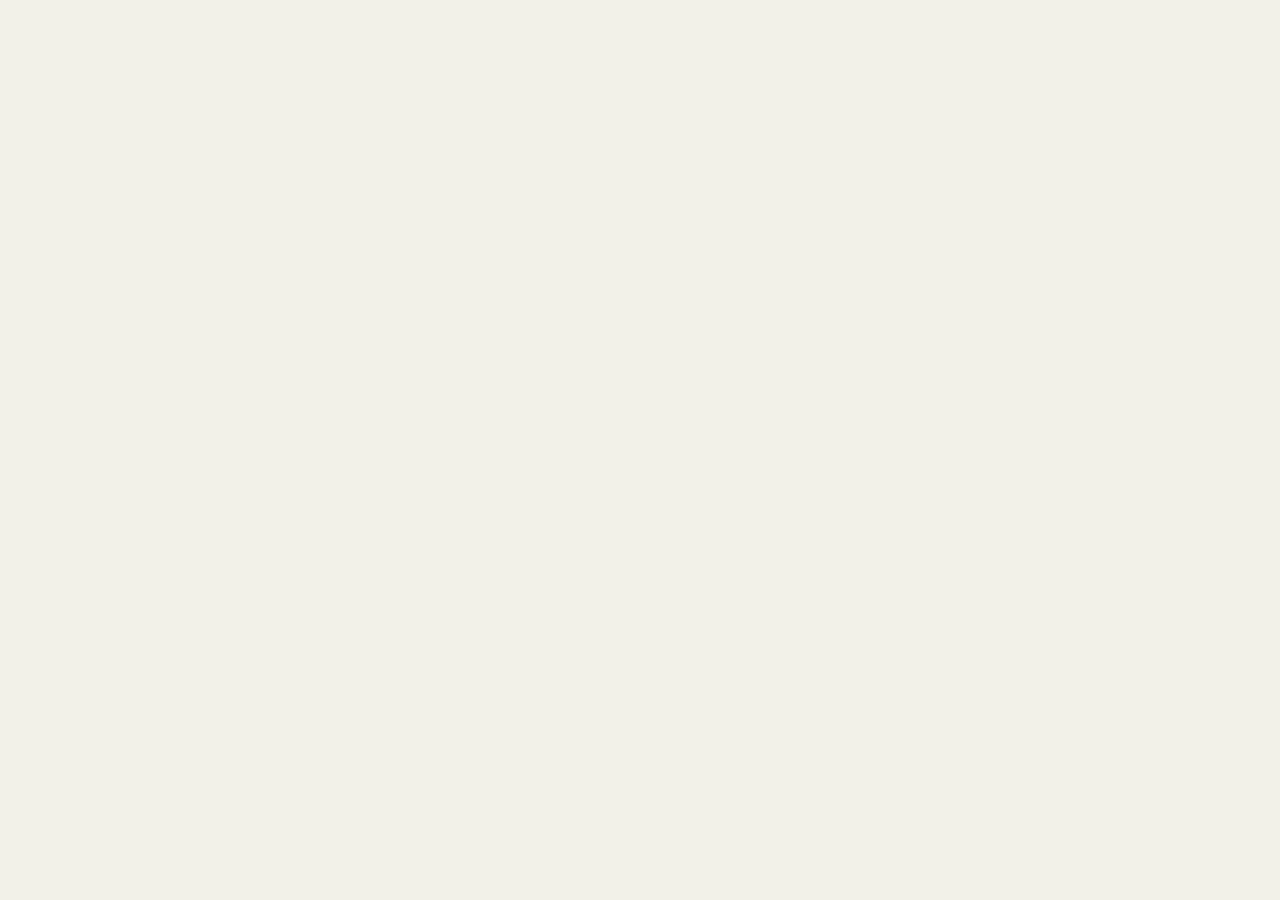
==== about.html @ 53e33f04 "Initial commit" ====
<!DOCTYPE html>
<html>
  <head>
    <meta charset="utf-8">
    <title>Bent Creek Ceramics - About</title>
    <link href="https://fonts.googleapis.com/css?family=Merriweather:300,300i,400,400i,700|Roboto:300,300i,400,400i" rel="stylesheet">
    <link rel="stylesheet" href="styles.css">
  </head>
  <body>

  </body>
</html>
---- styles.css ----
/*HOME*/

body {
  background: #F2F1E8;
  margin: 0 auto;
}

/*HEADER*/

header {
  display: flex;
  justify-content: flex-start;
  align-items: center;
  background: #FFFFFF;
}

#header-logo {
  background-image: url(images/bent-creek-logo.png);
  background-repeat: no-repeat;
  background-size: contain;
  width: 40px;
  height: 40px;
  margin: 10px;
}

nav {
  margin: 0 auto;
}

nav a {
  padding: 20px;

}

/*MAIN*/

main {

}




/*FOOTER*/












/*STLYING INFO*/

/*font-family: 'Merriweather', serif;
font-family: 'Roboto', sans-serif;*/
/*
Background: #F2F1E8
Text: #131511
Inline Link: #968772
Inline Link (Hover): #967343
Navigation Background: #FFFFFF
Navigation Text: #2B2F26
Navigation Text (Hover): #CD5D67
Navigation Text (Active) #968772
Button Background: #968772
Button Background (Hover): #967343
Button Text: #F2F1E8
Button Text (Hover): #FFFFFF
Input Border Bottom: #968772
Input Border Bottom (Focus): #967343*/
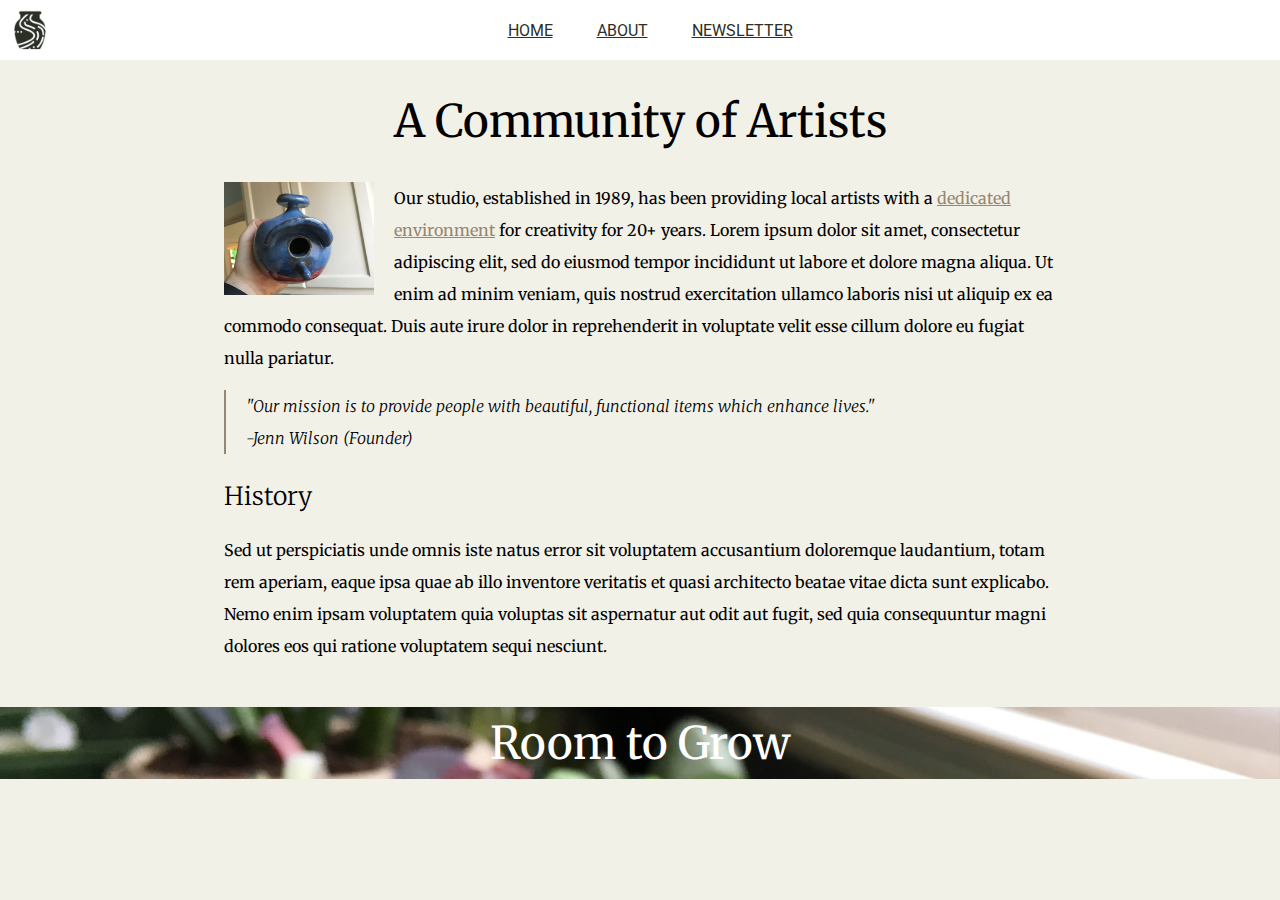
==== commit 14f362ca: "Home 90%. About 40%." ====
--- a/about.html
+++ b/about.html
@@ -4,9 +4,41 @@
     <meta charset="utf-8">
     <title>Bent Creek Ceramics - About</title>
     <link href="https://fonts.googleapis.com/css?family=Merriweather:300,300i,400,400i,700|Roboto:300,300i,400,400i" rel="stylesheet">
-    <link rel="stylesheet" href="styles.css">
+    <link rel="stylesheet" href="about.css">
   </head>
   <body>
+    <header id="header-primary">
+      <div id="header-logo"></div>
+      <nav>
+          <a href="index.html">HOME</a>
+          <a href="about.html">ABOUT</a>
+          <a href="newsletter.html">NEWSLETTER</a>
+      </nav>
+    </header>
 
+    <section id="content-top">
+      <p>A Community of Artists</p>
+      <img src="images/birdhouse.jpg" alt="birdhouse" width="150px">
+      <p>
+        Our studio, established in 1989, has been providing local artists with a <a href="#">dedicated environment</a> for creativity for 20+ years. Lorem ipsum dolor sit amet, consectetur adipiscing elit, sed do eiusmod tempor incididunt ut labore et dolore magna aliqua. Ut enim ad minim veniam, quis nostrud exercitation ullamco laboris nisi ut aliquip ex ea commodo consequat. Duis aute irure dolor in reprehenderit in voluptate velit esse cillum dolore eu fugiat nulla pariatur.
+      </p>
+      <blockquote cite="">
+        "Our mission is to provide people with beautiful, functional items which enhance lives."<br>
+        -Jenn Wilson (Founder)
+      </blockquote>
+      <p id="history">History</p>
+      <p>
+        Sed ut perspiciatis unde omnis iste natus error sit voluptatem accusantium doloremque laudantium, totam rem aperiam, eaque ipsa quae ab illo inventore veritatis et quasi architecto beatae vitae dicta sunt explicabo. Nemo enim ipsam voluptatem quia voluptas sit aspernatur aut odit aut fugit, sed quia consequuntur magni dolores eos qui ratione voluptatem sequi nesciunt.
+      </p>
+    </section>
+    <header id="header-secondary">
+      <p>Room to Grow</p>
+    </header>
+
+
+
+    <!-- <footer>
+      <p>Copyright 2017, Bent Creek Ceramics</p>
+    </footer> -->
   </body>
 </html>
--- a/about.css
+++ b/about.css
@@ -0,0 +1,123 @@
+/*HOME*/
+
+body {
+  background: #F2F1E8;
+  margin: 0 auto;
+  line-height: 2em;
+  font-family: 'Merriweather', serif;
+
+}
+
+/*HEADER*/
+
+#header-primary {
+  display: flex;
+  justify-content: flex-start;
+  align-items: center;
+  background: #FFFFFF;
+}
+
+#header-logo {
+  background-image: url(images/bent-creek-logo.png);
+  background-repeat: no-repeat;
+  background-size: contain;
+  width: 40px;
+  height: 40px;
+  margin: 10px;
+}
+
+nav {
+  margin: 0 auto;
+  padding-right: 40px;
+}
+
+nav a {
+  padding: 20px;
+  color: #2B2F26;
+  font-family: 'Roboto', sans-serif;
+
+}
+
+/*MAIN*/
+section a {
+  color: #968772;
+}
+section a:hover {
+  color: #967343;
+}
+#content-top {
+  margin: 0 auto;
+  max-width: 65%;
+}
+#content-top p:nth-of-type(1) {
+  font-size: 45px;
+  text-align: center;
+}
+#content-top img {
+  float: left;
+  margin: 0 20px 10px 0;
+}
+#history {
+  font-size: 25px;
+  line-height: 1em;
+  font-weight: 300;
+}
+#content-top blockquote {
+  border-left: 2px solid #968772;
+  padding-left: 20px;
+  margin-bottom: 30px;
+  margin-left: 0px;
+  font-style: italic;
+  font-weight: lighter;
+}
+
+#header-secondary {
+  background-image: url(images/background-3.jpg);
+  background-repeat: no-repeat;
+  background-size: cover;
+}
+
+#header-secondary p {
+  color: white;
+  font-size: 45px;
+  text-align: center;
+  padding: 20px;
+}
+
+
+
+
+/*FOOTER*/
+
+footer {
+  background-color: #2B2F26;
+}
+
+footer p {
+  padding: 20px;
+  color: #F2F1E8;
+  margin: 20px 0 0 0;
+
+}
+
+
+
+/*STLYING INFO*/
+
+/*font-family: 'Merriweather', serif;
+font-family: 'Roboto', sans-serif;*/
+/*
+Background: #F2F1E8
+Text: #131511
+Inline Link: #968772
+Inline Link (Hover): #967343
+Navigation Background: #FFFFFF
+Navigation Text: #2B2F26
+Navigation Text (Hover): #CD5D67
+Navigation Text (Active) #968772
+Button Background: #968772
+Button Background (Hover): #967343
+Button Text: #F2F1E8
+Button Text (Hover): #FFFFFF
+Input Border Bottom: #968772
+Input Border Bottom (Focus): #967343*/
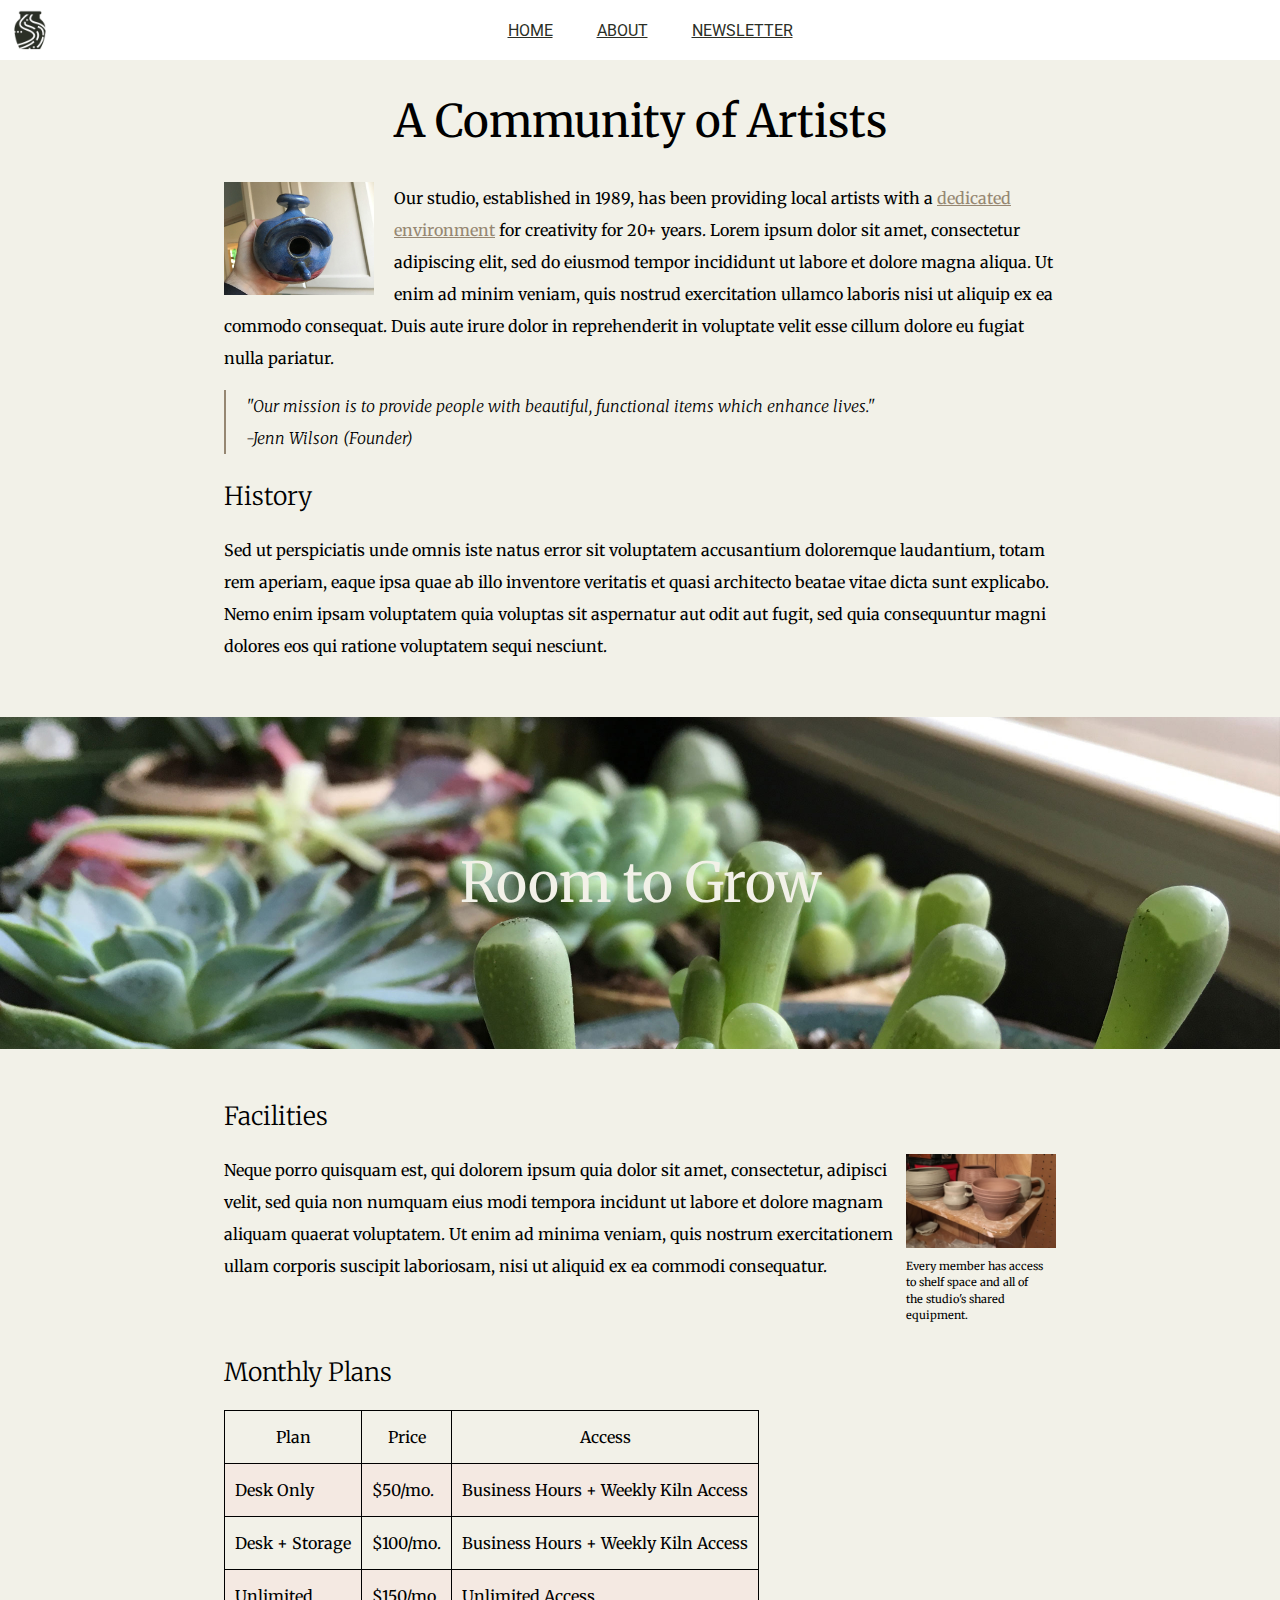
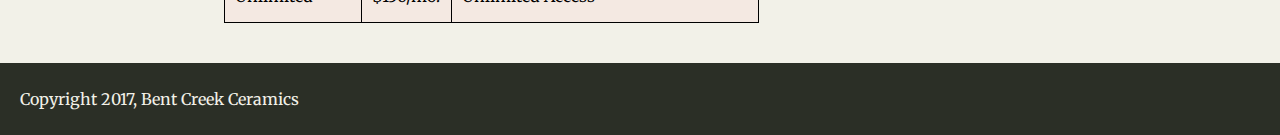
==== commit 94a732da: "Home 90% About 90%" ====
--- a/about.html
+++ b/about.html
@@ -26,7 +26,7 @@
         "Our mission is to provide people with beautiful, functional items which enhance lives."<br>
         -Jenn Wilson (Founder)
       </blockquote>
-      <p id="history">History</p>
+      <p class="title">History</p>
       <p>
         Sed ut perspiciatis unde omnis iste natus error sit voluptatem accusantium doloremque laudantium, totam rem aperiam, eaque ipsa quae ab illo inventore veritatis et quasi architecto beatae vitae dicta sunt explicabo. Nemo enim ipsam voluptatem quia voluptas sit aspernatur aut odit aut fugit, sed quia consequuntur magni dolores eos qui ratione voluptatem sequi nesciunt.
       </p>
@@ -34,11 +34,51 @@
     <header id="header-secondary">
       <p>Room to Grow</p>
     </header>
+    <section id="content-bottom">
+        <p class="title">Facilities</p>
+        <div id="flex">
+          <p>
+            Neque porro quisquam est, qui dolorem ipsum quia dolor sit amet, consectetur, adipisci velit, sed quia non numquam eius modi tempora incidunt ut labore et dolore magnam aliquam quaerat voluptatem. Ut enim ad minima veniam, quis nostrum exercitationem ullam corporis suscipit laboriosam, nisi ut aliquid ex ea commodi consequatur.
+          </p>
+          <div>
+            <img src="images/background-1.jpg" alt="clay pots" width="150px">
+            <p id="caption">Every member has access to shelf space and all of the studio's shared equipment.</p>
+          </div>
+        </div>
+        <p class="title">Monthly Plans</p>
+        <table>
+        <thead>
+          <tr>
+            <th>Plan</th>
+            <th>Price</th>
+            <th>Access</th>
+          </tr>
+        </thead>
+          <tbody>
+            <tr>
+              <td>Desk Only</td>
+              <td>$50/mo.</td>
+              <td>Business Hours + Weekly Kiln Access</td>
+            </tr>
+            <tr>
+              <td>Desk + Storage</td>
+              <td>$100/mo.</td>
+              <td>Business Hours + Weekly Kiln Access</td>
+            </tr>
+            <tr>
+              <td>Unlimited</td>
+              <td>$150/mo.</td>
+              <td>Unlimited Access</td>
+            </tr>
+          </tbody>
+        </table>
+
+    </section>
 
 
 
-    <!-- <footer>
+    <footer>
       <p>Copyright 2017, Bent Creek Ceramics</p>
-    </footer> -->
+    </footer>
   </body>
 </html>
--- a/about.css
+++ b/about.css
@@ -57,7 +57,7 @@
   float: left;
   margin: 0 20px 10px 0;
 }
-#history {
+.title {
   font-size: 25px;
   line-height: 1em;
   font-weight: 300;
@@ -75,22 +75,59 @@
   background-image: url(images/background-3.jpg);
   background-repeat: no-repeat;
   background-size: cover;
+  /* TODO use this property to adjust image background*/
+  background-position:;
 }
 
 #header-secondary p {
-  color: white;
-  font-size: 45px;
+  color: #F2F1E8;
+  font-size: 55px;
   text-align: center;
-  padding: 20px;
+  padding: 150px;
 }
 
+#content-bottom {
+  margin: 0 auto;
+  max-width: 65%;
+}
 
+#flex {
+  display: flex;
+}
+
+#flex p:nth-of-type(1) {
+  padding-right: 10px;
+  margin-top: 0px;
+}
+
+#caption {
+  font-size: 11px;
+  line-height: 1.5em;
+}
+
+table {
+  border-collapse: collapse;
+}
+
+th {
+  font-weight: normal;
+}
+
+th, td {
+  border: 1px solid black;
+  padding: 10px;
+}
+
+tbody tr:nth-of-type(odd) {
+  background-color: #F4E9E2;
+}
 
 
 /*FOOTER*/
 
 footer {
   background-color: #2B2F26;
+  margin-top: 40px;
 }
 
 footer p {
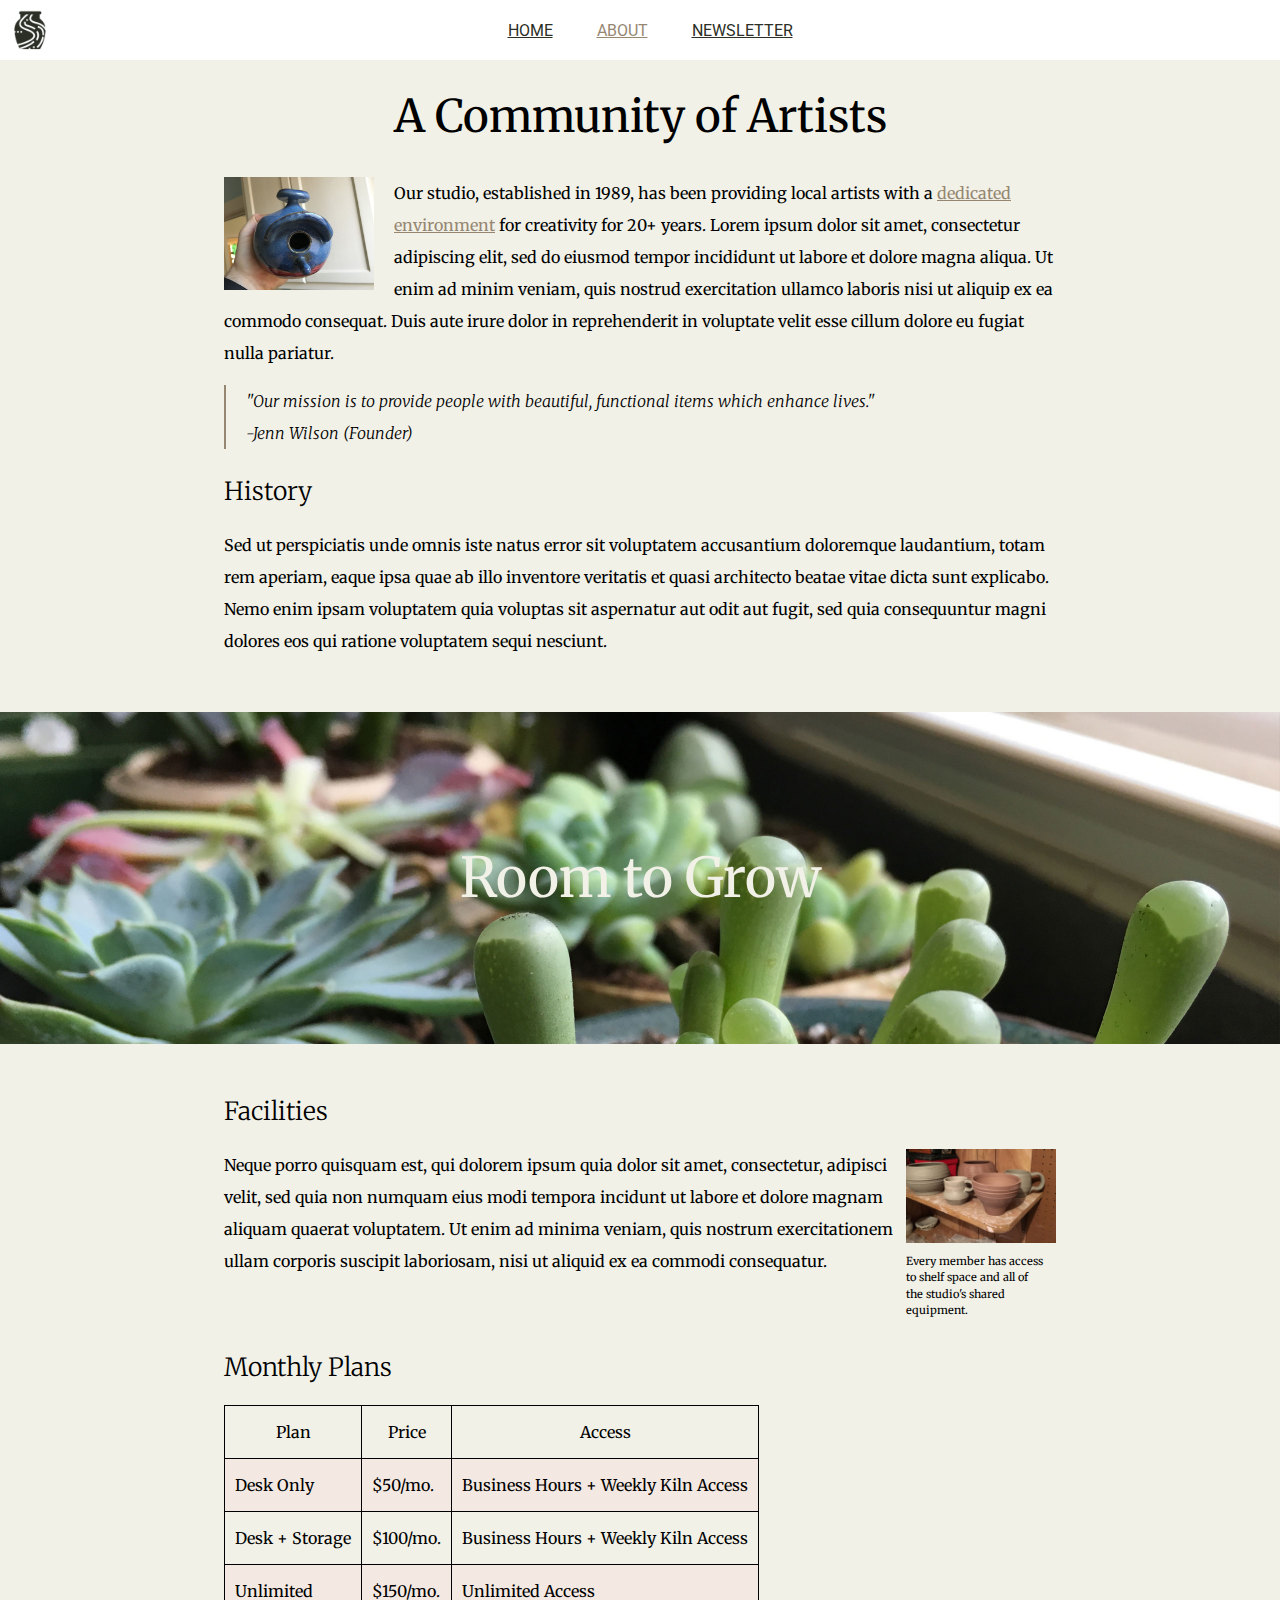
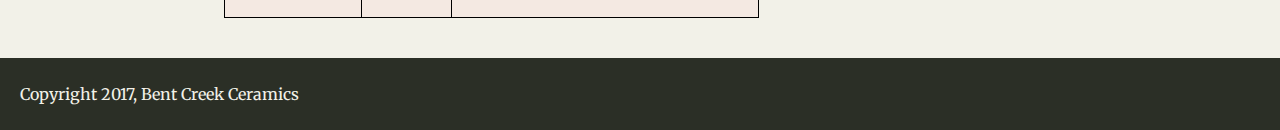
==== commit 6cf74bdf: "Home 95. About 95. Newsletter 75." ====
--- a/about.html
+++ b/about.html
@@ -11,7 +11,7 @@
       <div id="header-logo"></div>
       <nav>
           <a href="index.html">HOME</a>
-          <a href="about.html">ABOUT</a>
+          <a href="about.html" class="active">ABOUT</a>
           <a href="newsletter.html">NEWSLETTER</a>
       </nav>
     </header>
@@ -20,7 +20,7 @@
       <p>A Community of Artists</p>
       <img src="images/birdhouse.jpg" alt="birdhouse" width="150px">
       <p>
-        Our studio, established in 1989, has been providing local artists with a <a href="#">dedicated environment</a> for creativity for 20+ years. Lorem ipsum dolor sit amet, consectetur adipiscing elit, sed do eiusmod tempor incididunt ut labore et dolore magna aliqua. Ut enim ad minim veniam, quis nostrud exercitation ullamco laboris nisi ut aliquip ex ea commodo consequat. Duis aute irure dolor in reprehenderit in voluptate velit esse cillum dolore eu fugiat nulla pariatur.
+        Our studio, established in 1989, has been providing local artists with a <a href="#facilities">dedicated environment</a> for creativity for 20+ years. Lorem ipsum dolor sit amet, consectetur adipiscing elit, sed do eiusmod tempor incididunt ut labore et dolore magna aliqua. Ut enim ad minim veniam, quis nostrud exercitation ullamco laboris nisi ut aliquip ex ea commodo consequat. Duis aute irure dolor in reprehenderit in voluptate velit esse cillum dolore eu fugiat nulla pariatur.
       </p>
       <blockquote cite="">
         "Our mission is to provide people with beautiful, functional items which enhance lives."<br>
@@ -35,7 +35,7 @@
       <p>Room to Grow</p>
     </header>
     <section id="content-bottom">
-        <p class="title">Facilities</p>
+        <p id="facilities" class="title">Facilities</p>
         <div id="flex">
           <p>
             Neque porro quisquam est, qui dolorem ipsum quia dolor sit amet, consectetur, adipisci velit, sed quia non numquam eius modi tempora incidunt ut labore et dolore magnam aliquam quaerat voluptatem. Ut enim ad minima veniam, quis nostrum exercitationem ullam corporis suscipit laboriosam, nisi ut aliquid ex ea commodi consequatur.
--- a/about.css
+++ b/about.css
@@ -15,6 +15,9 @@
   justify-content: flex-start;
   align-items: center;
   background: #FFFFFF;
+  position: fixed;
+  top: 0;
+  width: 100%;
 }
 
 #header-logo {
@@ -35,8 +38,12 @@
   padding: 20px;
   color: #2B2F26;
   font-family: 'Roboto', sans-serif;
+}
 
+.active {
+  color: #968772;
 }
+
 
 /*MAIN*/
 section a {
@@ -47,6 +54,7 @@
 }
 #content-top {
   margin: 0 auto;
+  margin-top: 100px; /* to give room between the fixed navbar and content*/
   max-width: 65%;
 }
 #content-top p:nth-of-type(1) {
@@ -75,8 +83,6 @@
   background-image: url(images/background-3.jpg);
   background-repeat: no-repeat;
   background-size: cover;
-  /* TODO use this property to adjust image background*/
-  background-position:;
 }
 
 #header-secondary p {
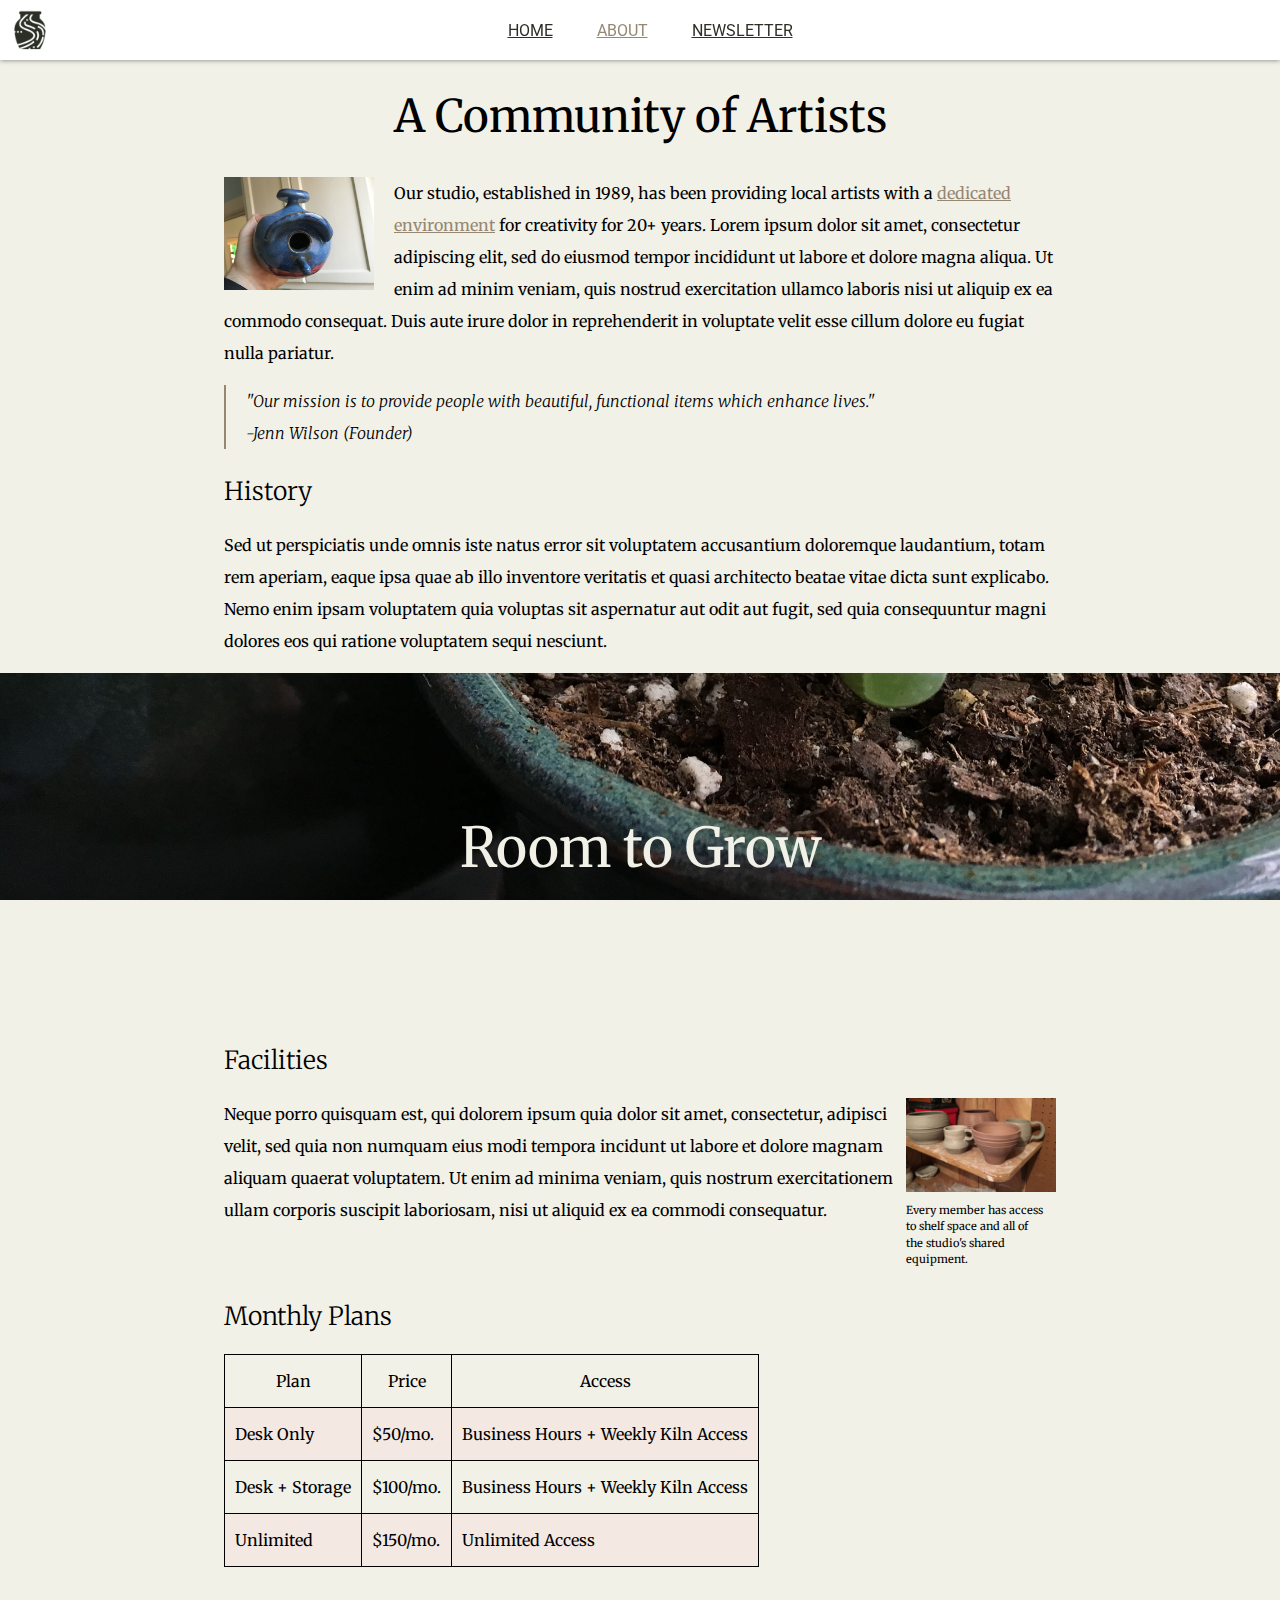
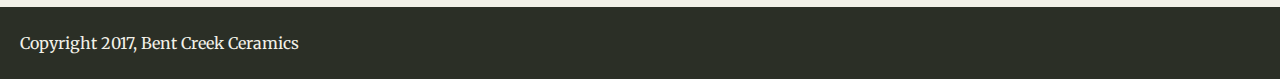
==== commit 2838a218: "Added bonus features" ====
--- a/about.html
+++ b/about.html
@@ -5,6 +5,8 @@
     <title>Bent Creek Ceramics - About</title>
     <link href="https://fonts.googleapis.com/css?family=Merriweather:300,300i,400,400i,700|Roboto:300,300i,400,400i" rel="stylesheet">
     <link rel="stylesheet" href="about.css">
+    <link rel="icon" href="images/bent-creek-logo-coral.png">
+    
   </head>
   <body>
     <header id="header-primary">
@@ -18,7 +20,7 @@
 
     <section id="content-top">
       <p>A Community of Artists</p>
-      <img src="images/birdhouse.jpg" alt="birdhouse" width="150px">
+      <img src="images/birdhouse.jpg" alt="birdhouse" width="150">
       <p>
         Our studio, established in 1989, has been providing local artists with a <a href="#facilities">dedicated environment</a> for creativity for 20+ years. Lorem ipsum dolor sit amet, consectetur adipiscing elit, sed do eiusmod tempor incididunt ut labore et dolore magna aliqua. Ut enim ad minim veniam, quis nostrud exercitation ullamco laboris nisi ut aliquip ex ea commodo consequat. Duis aute irure dolor in reprehenderit in voluptate velit esse cillum dolore eu fugiat nulla pariatur.
       </p>
@@ -41,7 +43,7 @@
             Neque porro quisquam est, qui dolorem ipsum quia dolor sit amet, consectetur, adipisci velit, sed quia non numquam eius modi tempora incidunt ut labore et dolore magnam aliquam quaerat voluptatem. Ut enim ad minima veniam, quis nostrum exercitationem ullam corporis suscipit laboriosam, nisi ut aliquid ex ea commodi consequatur.
           </p>
           <div>
-            <img src="images/background-1.jpg" alt="clay pots" width="150px">
+            <img src="images/background-1.jpg" alt="clay pots" width="150">
             <p id="caption">Every member has access to shelf space and all of the studio's shared equipment.</p>
           </div>
         </div>
--- a/about.css
+++ b/about.css
@@ -18,6 +18,8 @@
   position: fixed;
   top: 0;
   width: 100%;
+  box-shadow: 0 0 5px 0 rgba(0, 0, 0, 0.5);
+
 }
 
 #header-logo {
@@ -38,6 +40,11 @@
   padding: 20px;
   color: #2B2F26;
   font-family: 'Roboto', sans-serif;
+}
+
+nav a:hover {
+  color: #CD5D67;
+  transition-duration: 1s;
 }
 
 .active {
@@ -81,15 +88,20 @@
 
 #header-secondary {
   background-image: url(images/background-3.jpg);
+  background-attachment: fixed;
   background-repeat: no-repeat;
   background-size: cover;
+  height: 350px;
+  display: flex;
+  justify-content: center;
+  align-items: center;
 }
 
 #header-secondary p {
   color: #F2F1E8;
   font-size: 55px;
-  text-align: center;
-  padding: 150px;
+  /*text-align: center;*/
+  /*padding: 150px;*/
 }
 
 #content-bottom {
